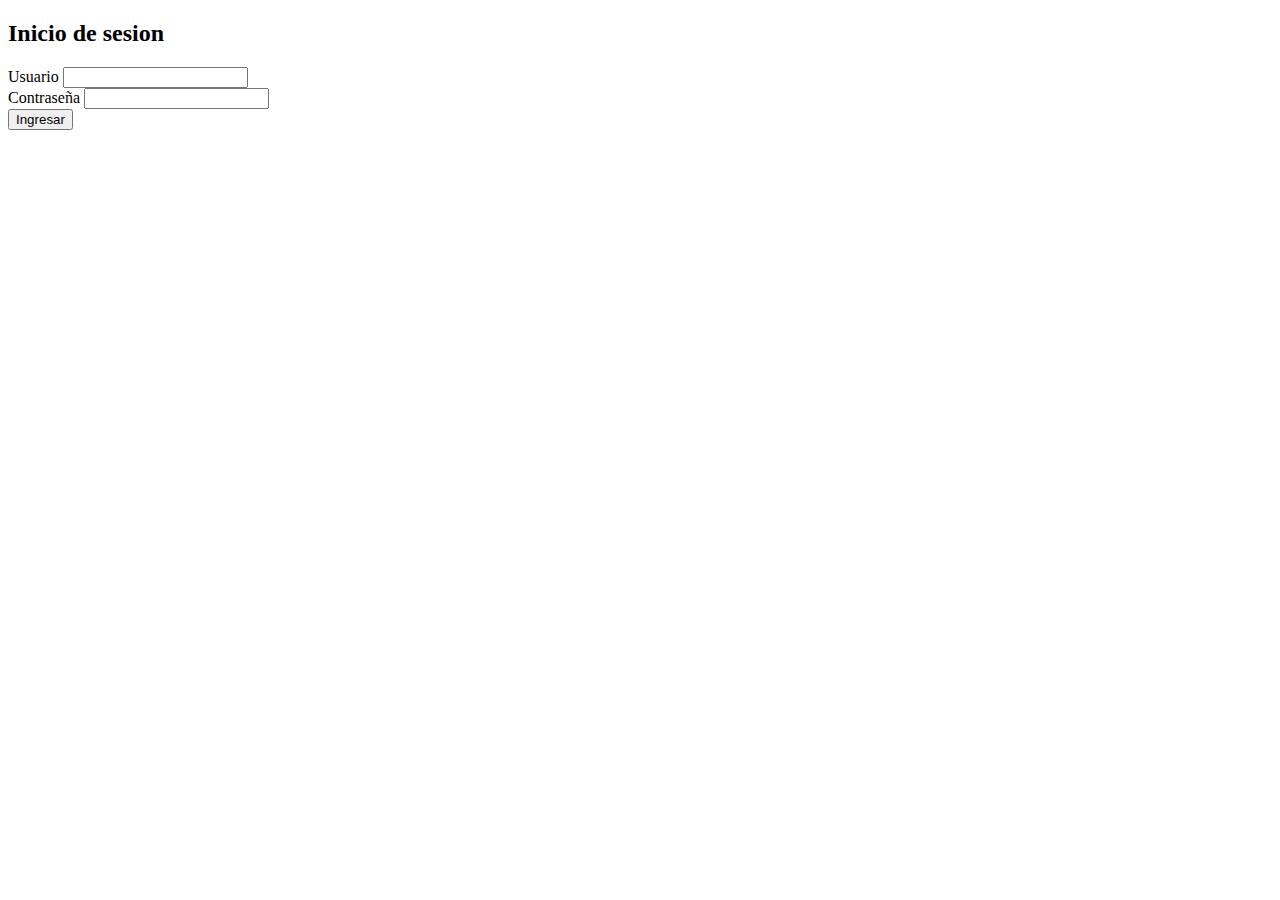
==== login.html @ d3d320fa "beta 2" ====
<!DOCTYPE html>
<html lang="es">

<head>
    <meta charset="UTF-8" />
    <link rel="shortcut icon" href="img/logo.png">
    <link rel="stylesheet" href="login.css">
    <title>Sisviansa</title>
</head>

<body>
    <main>
        <h2>Inicio de sesion</h2>
        <form action="login.php" method="post">
            <label for="usuario">Usuario</label>
            <input type="text" required>
            <br>
            <label for="contrasena">Contraseña</label>
            <input type="email" name="contrasena" id="">
            <br>
            <input type="submit" value="Ingresar">
        </form>
    </main>
</body>

</html>
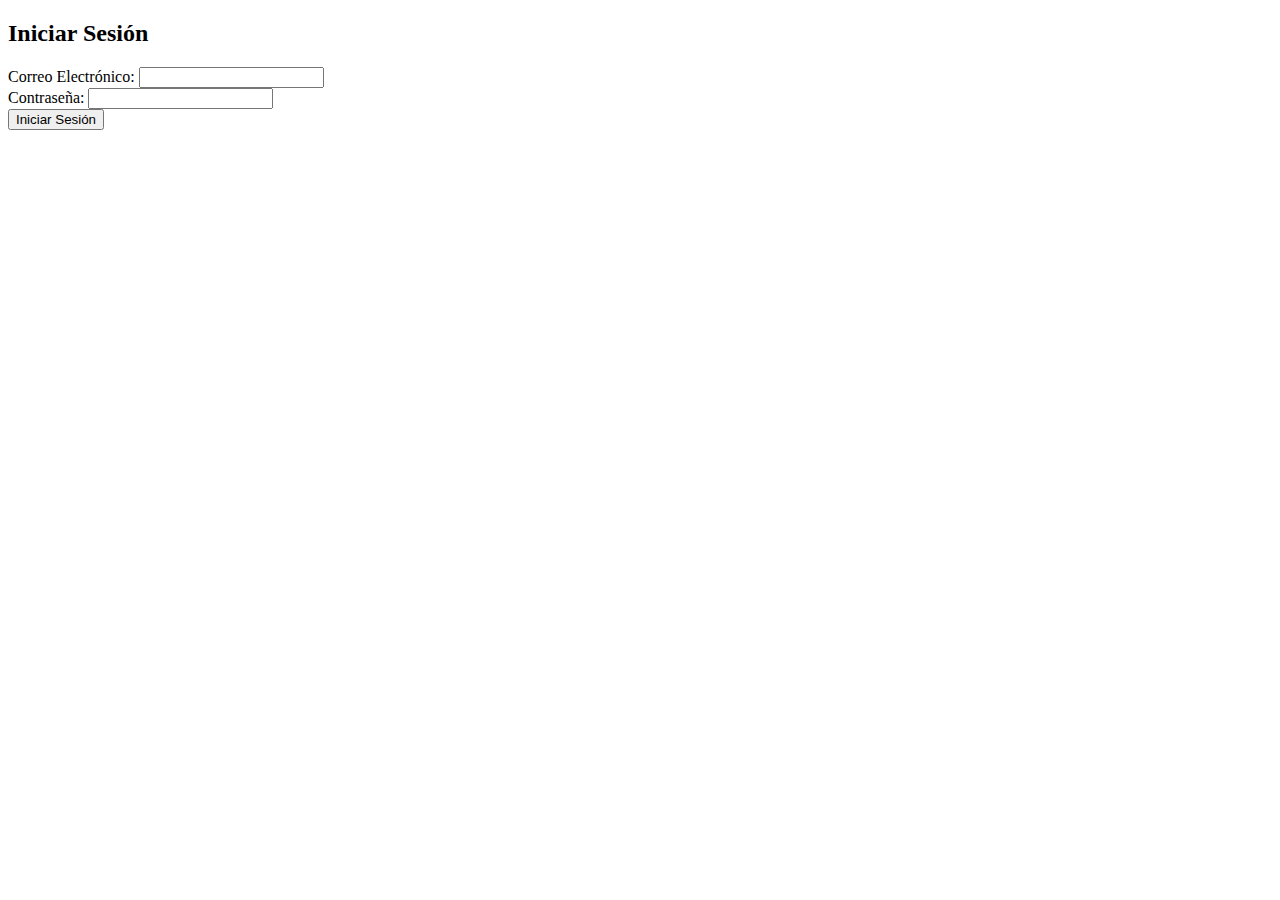
==== commit 5cb5e936: "login y signup funcionales" ====
--- a/login.html
+++ b/login.html
@@ -1,26 +1,21 @@
 <!DOCTYPE html>
 <html lang="es">
+<head>
+    <meta charset="UTF-8">
+    <meta http-equiv="X-UA-Compatible" content="IE=edge">
+    <meta name="viewport" content="width=device-width, initial-scale=1.0">
+    <title>Iniciar Sesión</title>
+</head>
+<body>
+    <h2>Iniciar Sesión</h2>
+    <form action="php/login.php" method="post">
+        <label for="email">Correo Electrónico:</label>
+        <input type="email" id="email" name="email" required><br>
 
-<head>
-    <meta charset="UTF-8" />
-    <link rel="shortcut icon" href="img/logo.png">
-    <link rel="stylesheet" href="login.css">
-    <title>Sisviansa</title>
-</head>
+        <label for="password">Contraseña:</label>
+        <input type="password" id="password" name="password" required><br>
 
-<body>
-    <main>
-        <h2>Inicio de sesion</h2>
-        <form action="login.php" method="post">
-            <label for="usuario">Usuario</label>
-            <input type="text" required>
-            <br>
-            <label for="contrasena">Contraseña</label>
-            <input type="email" name="contrasena" id="">
-            <br>
-            <input type="submit" value="Ingresar">
-        </form>
-    </main>
+        <input type="submit" value="Iniciar Sesión">
+    </form>
 </body>
-
-</html>+</html>
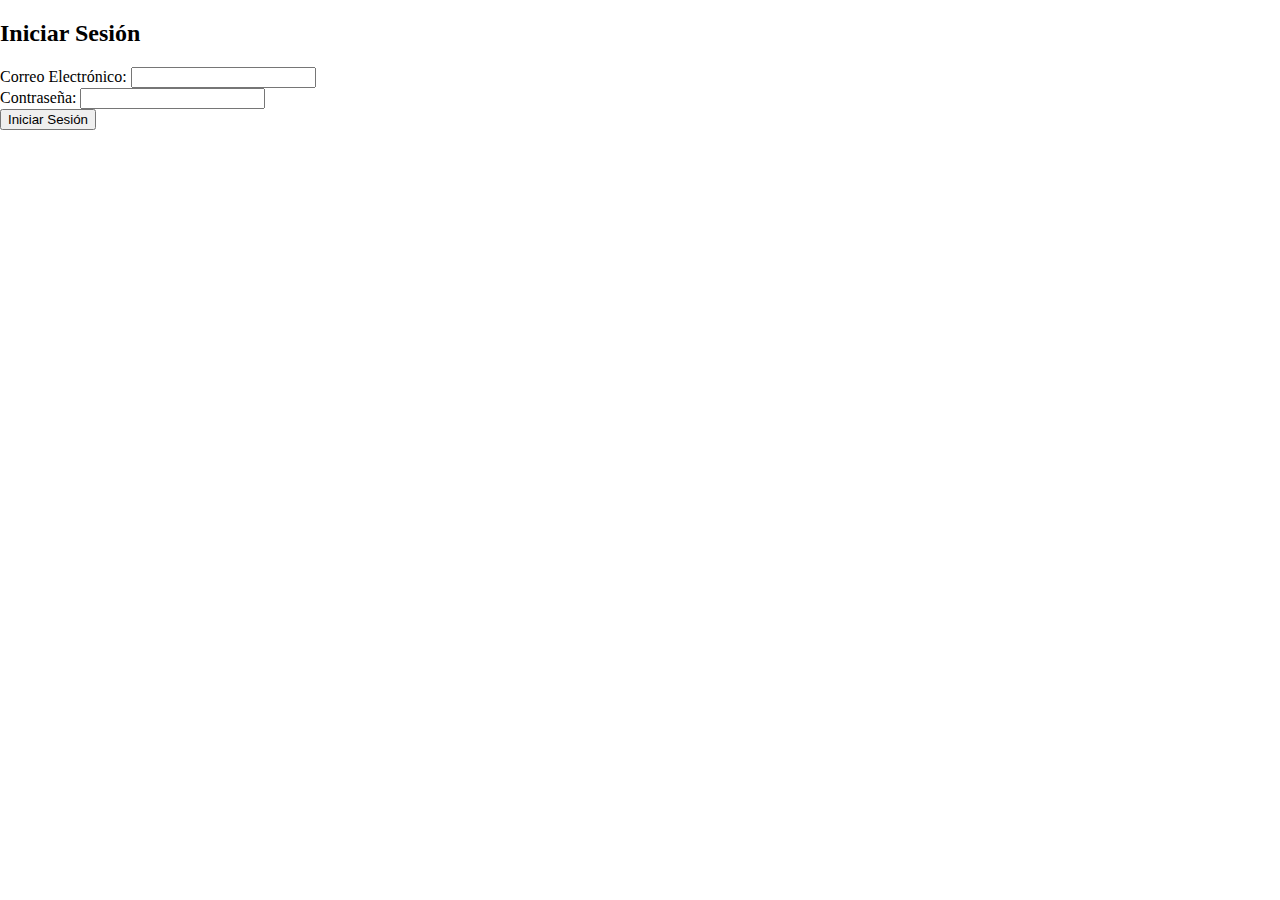
==== commit 355d9e24: "Add files via upload" ====
--- a/login.html
+++ b/login.html
@@ -1,14 +1,17 @@
 <!DOCTYPE html>
 <html lang="es">
+
 <head>
     <meta charset="UTF-8">
     <meta http-equiv="X-UA-Compatible" content="IE=edge">
     <meta name="viewport" content="width=device-width, initial-scale=1.0">
+    <link rel="stylesheet" href="css/login.css">
     <title>Iniciar Sesión</title>
 </head>
-<body>
-    <h2>Iniciar Sesión</h2>
+<body> 
+   
     <form action="php/login.php" method="post">
+        <h2>Iniciar Sesión</h2>
         <label for="email">Correo Electrónico:</label>
         <input type="email" id="email" name="email" required><br>
 
--- a/css/login.css
+++ b/css/login.css
@@ -0,0 +1,5 @@
+body{
+    margin: 0%;
+    padding: 0%;
+    box-sizing: border-box;
+}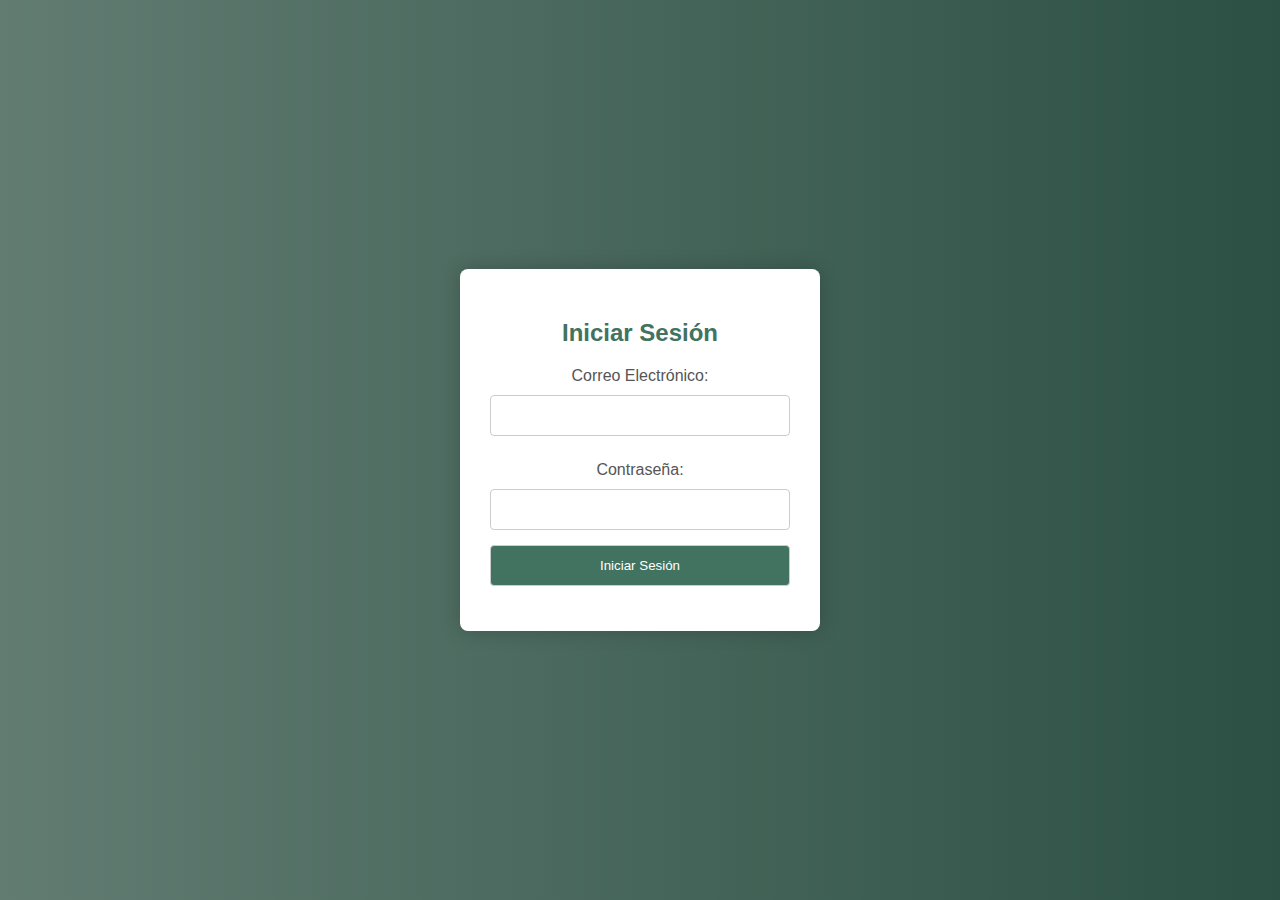
==== commit ea07a08a: "mejoras de sesion activa, se añade programacion y botones de iniciar sesion y cerrar sesion" ====
--- a/login.html
+++ b/login.html
@@ -8,8 +8,9 @@
     <link rel="stylesheet" href="css/login.css">
     <title>Iniciar Sesión</title>
 </head>
-<body> 
-   
+
+<body>
+
     <form action="php/login.php" method="post">
         <h2>Iniciar Sesión</h2>
         <label for="email">Correo Electrónico:</label>
@@ -21,4 +22,5 @@
         <input type="submit" value="Iniciar Sesión">
     </form>
 </body>
-</html>
+
+</html>--- a/css/login.css
+++ b/css/login.css
@@ -1,5 +1,52 @@
-body{
-    margin: 0%;
-    padding: 0%;
+body {
+    font-family: 'Arial', sans-serif;
+    margin: 0;
+    padding: 0;
+    display: flex;
+    justify-content: center;
+    align-items: center;
+    min-height: 100vh;
+    background: linear-gradient(to right, #627c72, #2c5044);
+  }
+  
+  form {
+    background: #fff;
+    border-radius: 8px;
+    box-shadow: 0 0 20px rgba(0, 0, 0, 0.2);
+    padding: 30px;
+    width: 300px;
+    text-align: center;
+  }
+  
+  h2 {
+    color: #427260;
+  }
+  
+  label {
+    display: block;
+    margin: 10px 0;
+    color: #555;
+  }
+  
+  input {
+    width: 100%;
+    padding: 12px;
+    margin-bottom: 15px;
+    border: 1px solid #ccc;
+    border-radius: 4px;
     box-sizing: border-box;
-}+  }
+  
+  input[type="submit"] {
+    background: #427260;
+    color: #fff;
+    cursor: pointer;
+    transition: background 0.3s ease;
+  }
+  
+  input[type="submit"]:hover {
+    background: #000000;
+  }
+  
+  /* Estilos adicionales según tus necesidades */
+  